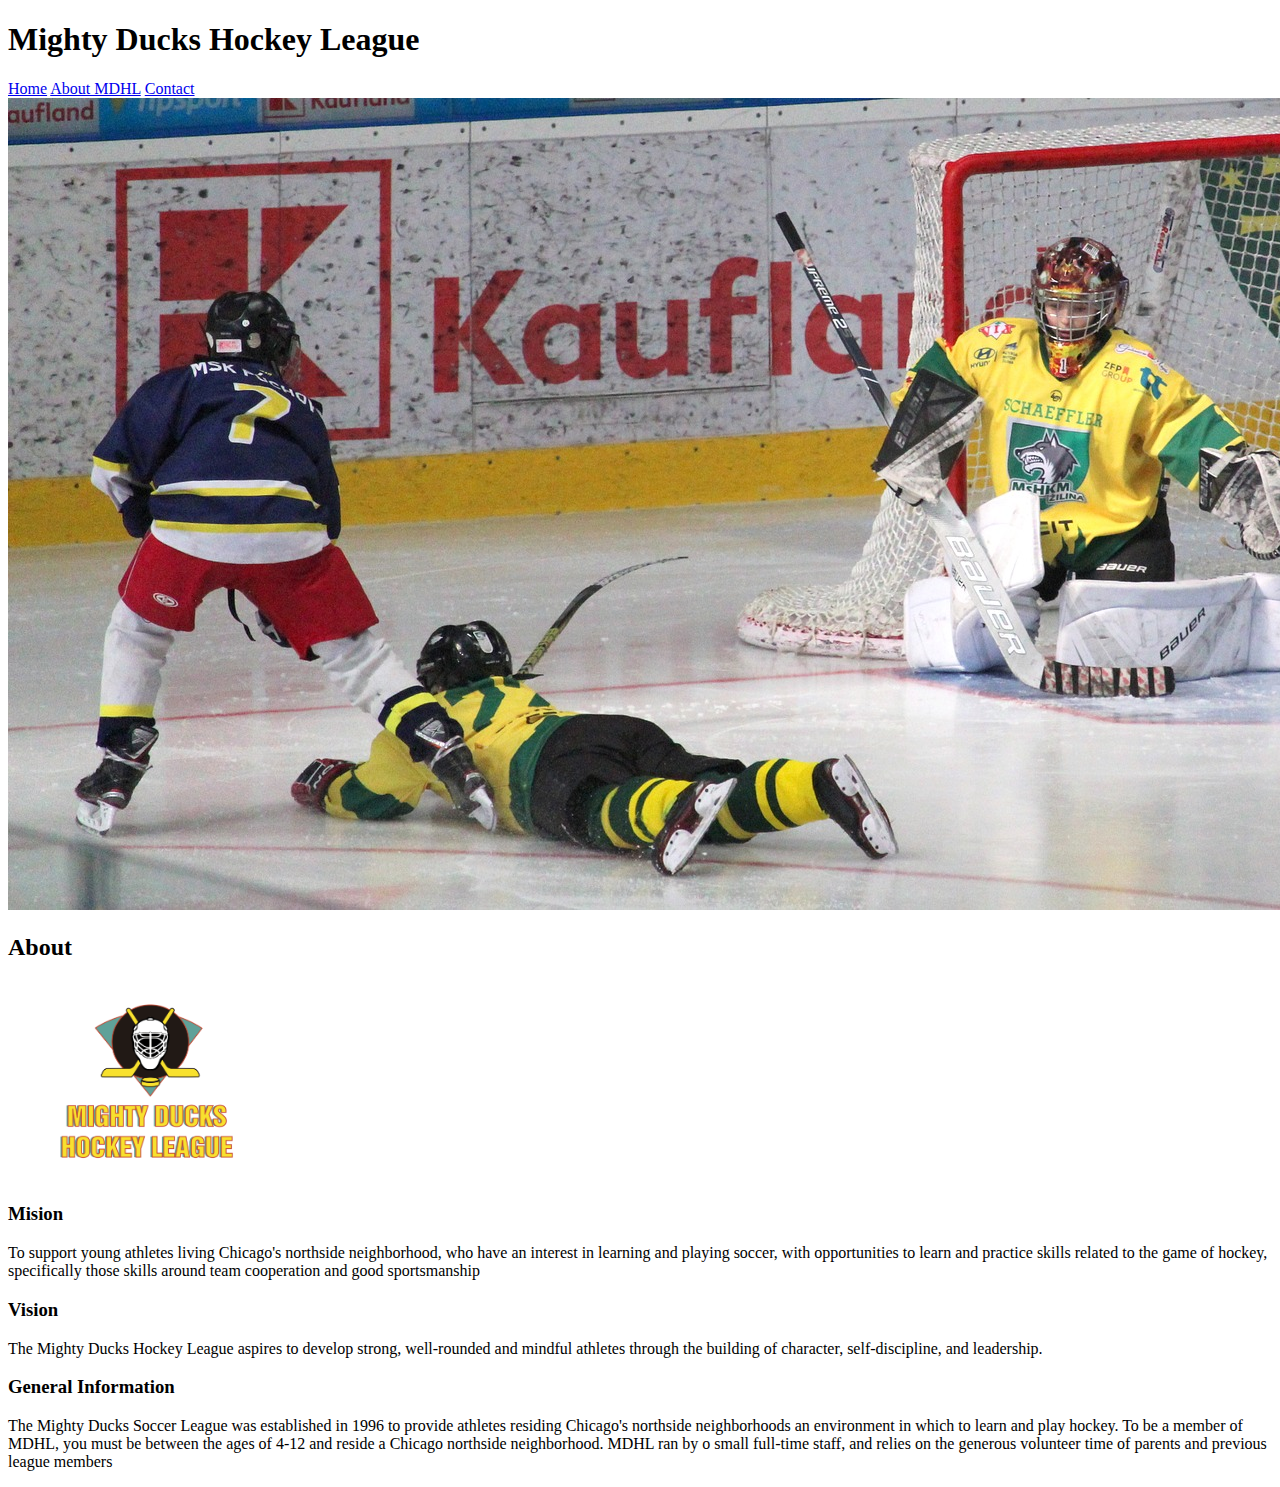
==== about.html @ d0a36964 "Actualización de html" ====
<!doctype html>
<html lang="en">
  <head>
    <meta charset="utf-8">
    <meta name="viewport" content="width=device-width, initial-scale=1">
    <link rel="stylesheet" href="./styles/style.css">
    <title>About MDHL</title>
  </head>
  <body>
    <header>
        <h1>Mighty Ducks Hockey League</h1>
        <nav>
          <a href="./index.html" title="home">Home</a>
          <a href="./about.html" title="about" class="active"> About MDHL</a> 
          <a href="./contact.html" title="contact">Contact</a>
      </nav>
      <img src="./images/design1_image2.jpg" alt="banner MDHL" class="banner">
    </header>
   
    <main>
      <h2>About</h2>
      <figure>
        <img src="./images/logoMightyDucks.png" alt="Logo MDHL" width="200" height="200" class="logo">
      </figure>
     <div>
        <article>
            <h3>Mision</h3>
            <p>To support young athletes living Chicago's northside neighborhood, who have an interest in 
             learning and playing soccer, with opportunities to learn and practice skills related to the game of 
             hockey, specifically those skills around team cooperation and good sportsmanship</p>
        </article>
        <article>
            <h3>Vision</h3>
            <p>The Mighty Ducks Hockey League aspires to develop strong, well-rounded and mindful athletes 
             through the building of character, self-discipline, and leadership.</p>
        </article>
        <article>
            <h3>General Information</h3>
            <p>The Mighty Ducks Soccer League was established in 1996 to provide athletes residing 
             Chicago's northside neighborhoods an environment in which to learn and play hockey. To be a 
             member of MDHL, you must be between the ages of 4-12 and reside a Chicago northside 
             neighborhood. MDHL ran by o small full-time staff, and relies on the generous volunteer time of 
             parents and previous league members</p> 
        </article>
      
      
      
     </div>
    </main>
    
  
  </body>
</html>
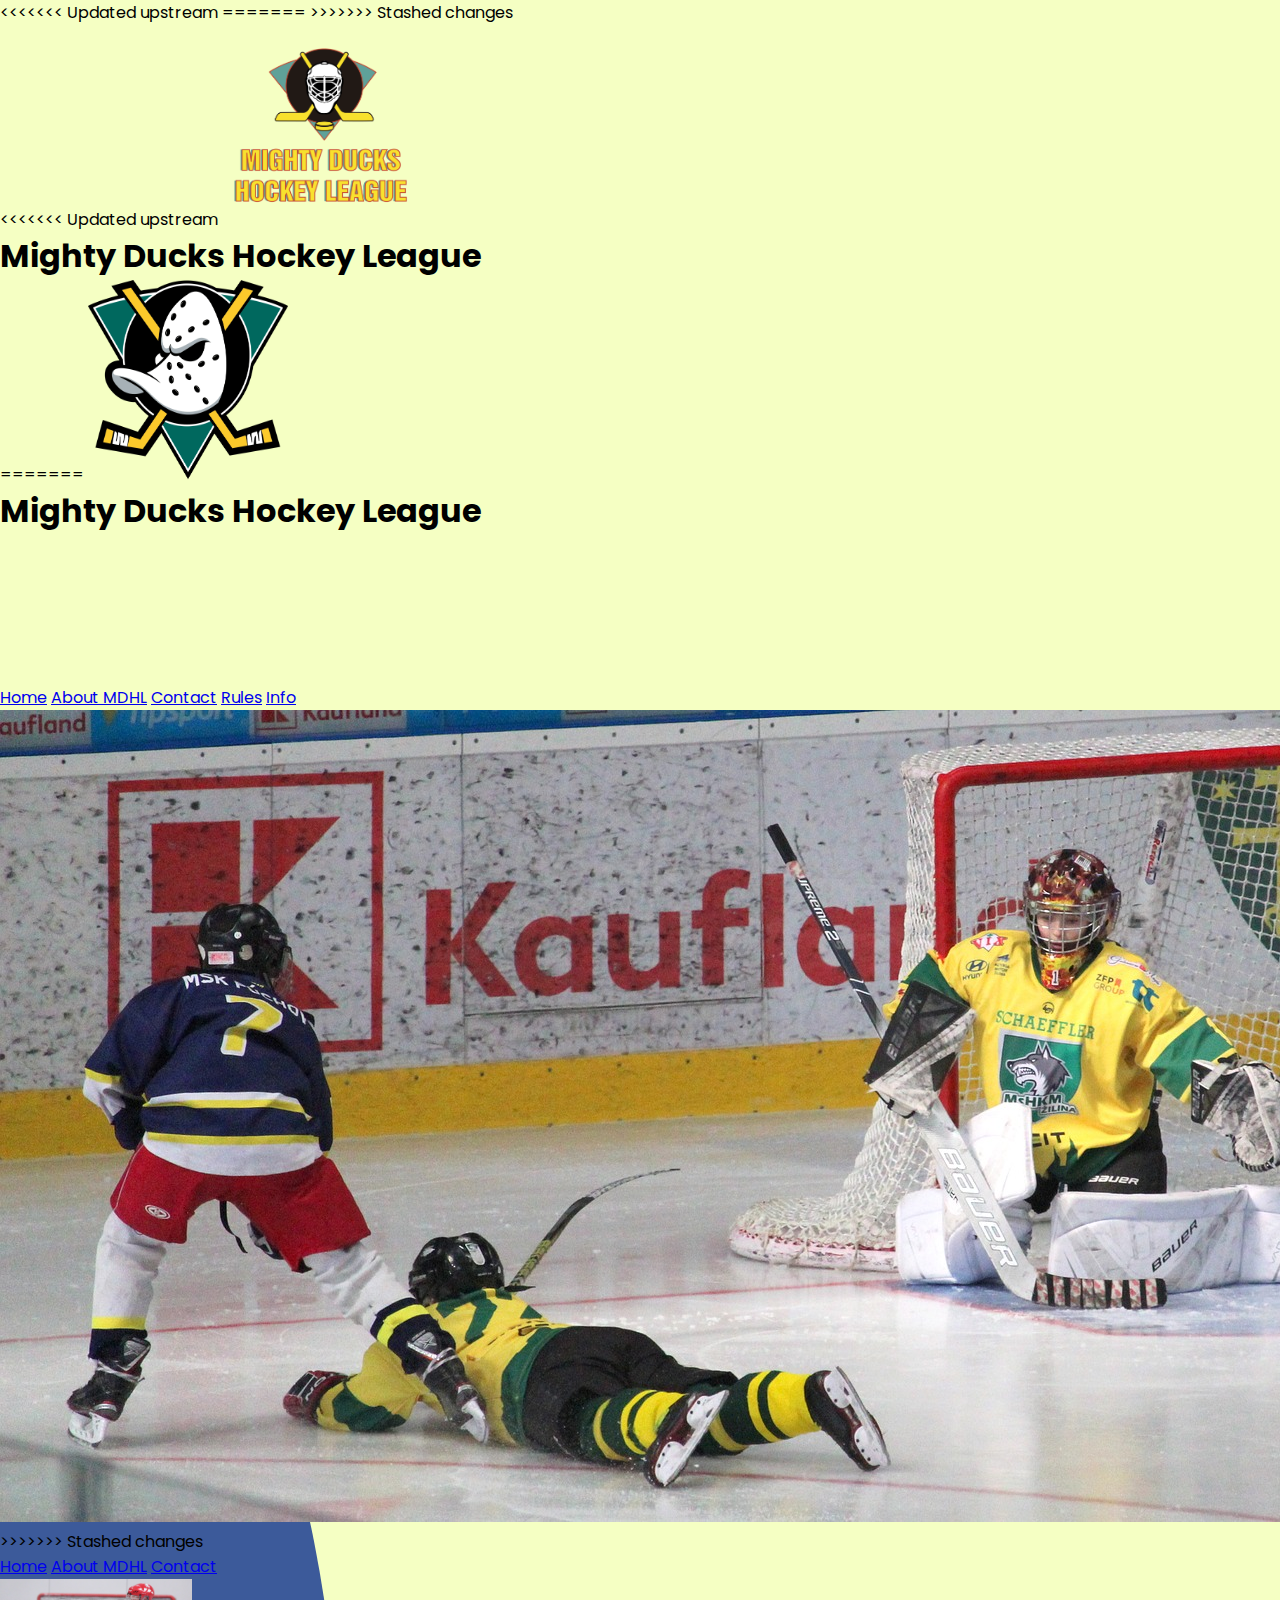
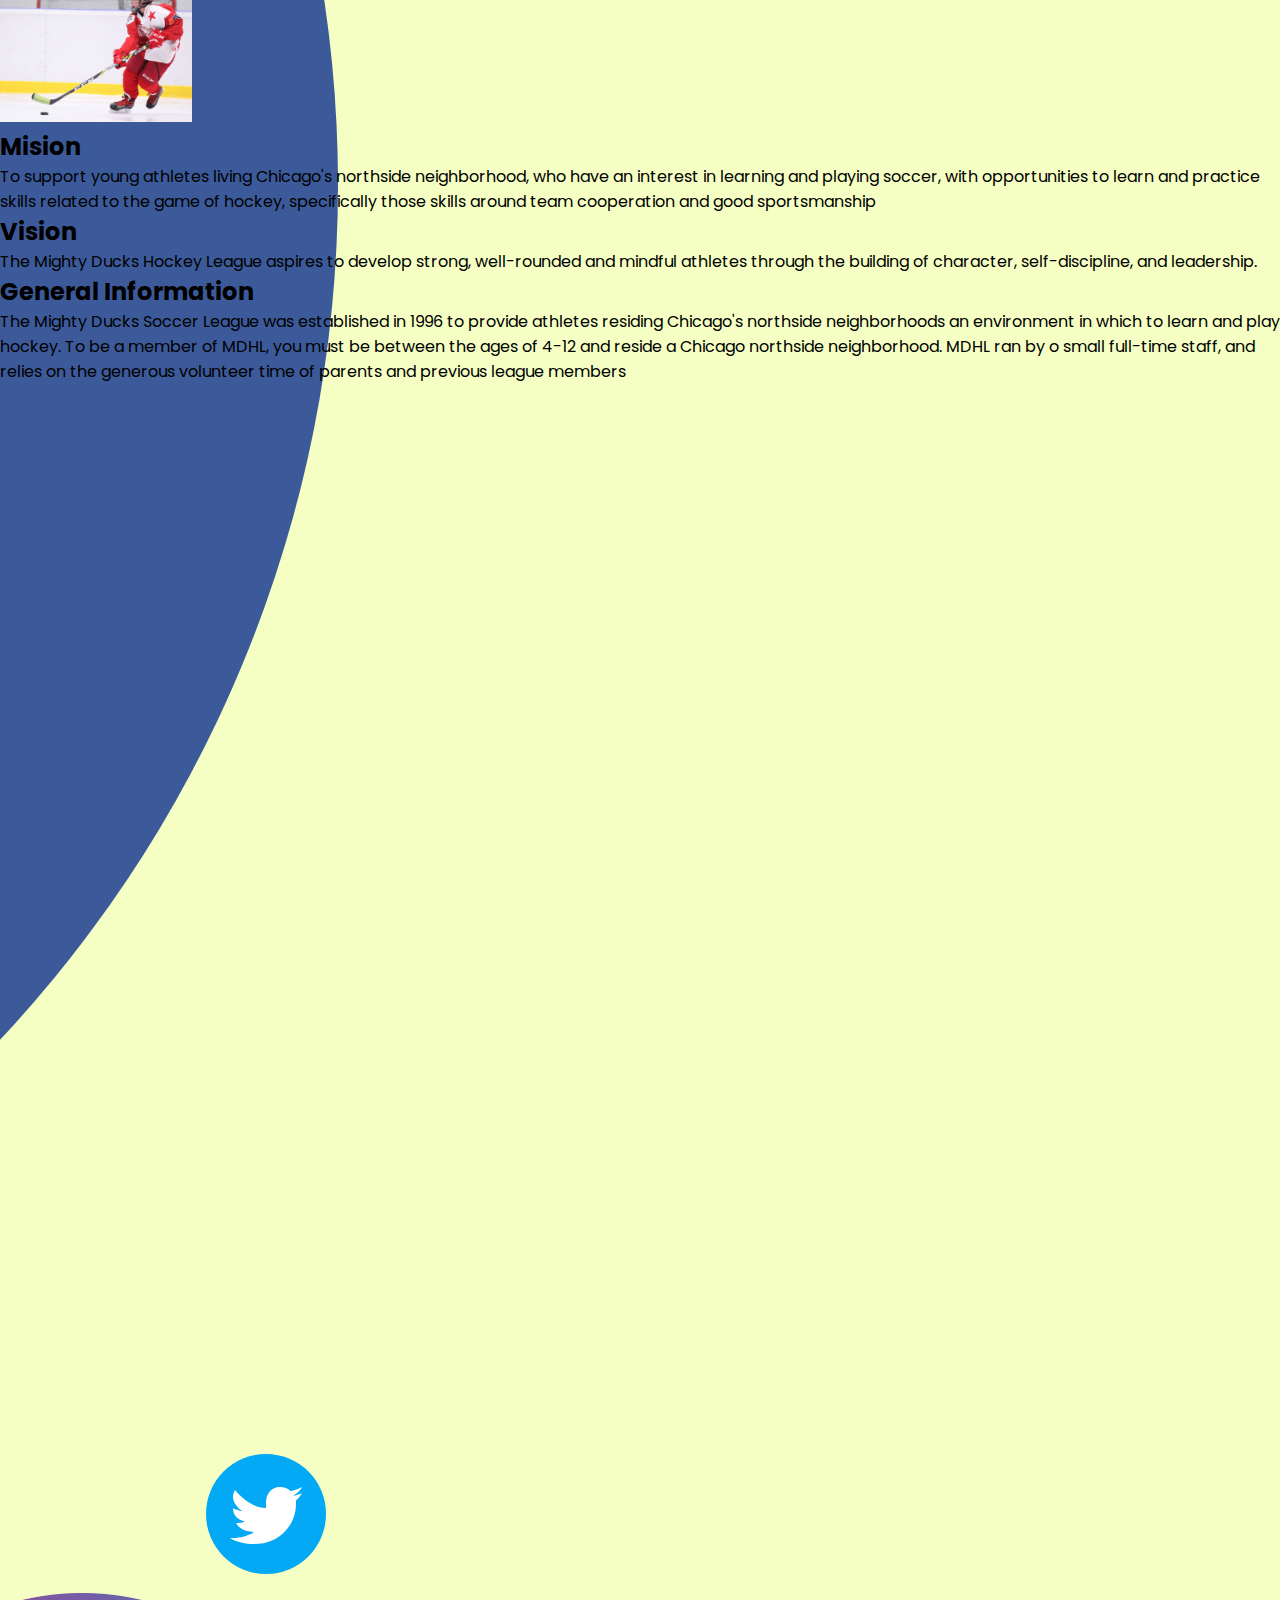
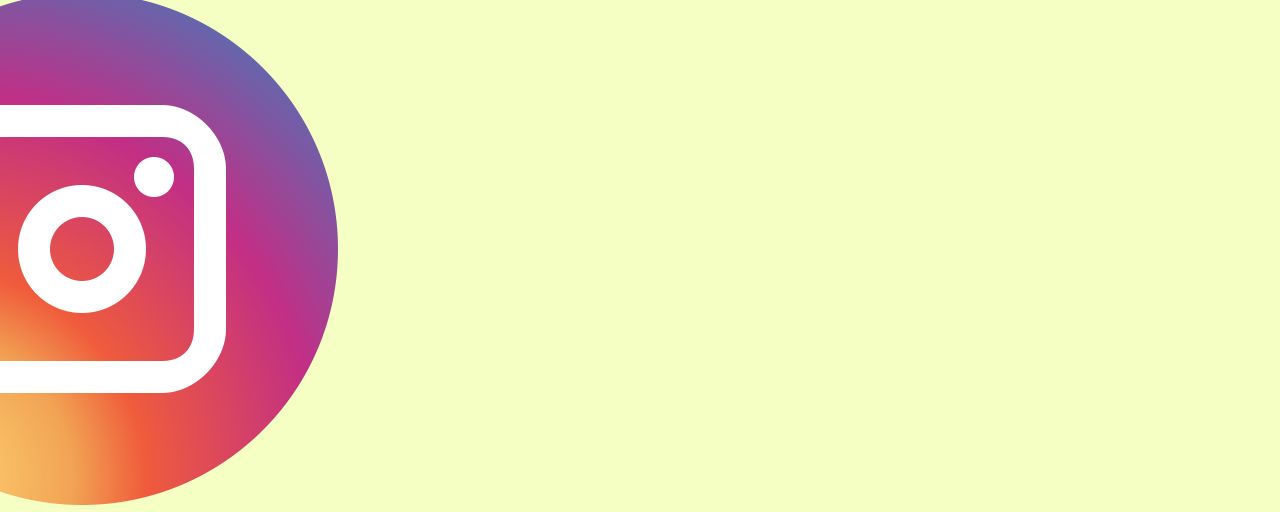
==== commit 93d8484e: "Task 3" ====
--- a/about.html
+++ b/about.html
@@ -3,39 +3,60 @@
   <head>
     <meta charset="utf-8">
     <meta name="viewport" content="width=device-width, initial-scale=1">
+<<<<<<< Updated upstream
+=======
     <link rel="stylesheet" href="./styles/style.css">
+    <link href="https://fonts.googleapis.com/css2?family=Poppins&display=swap" rel="stylesheet">
+    <link rel="icon" href="./images/favicon.png" type="icon">
+>>>>>>> Stashed changes
     <title>About MDHL</title>
   </head>
   <body>
     <header>
+<<<<<<< Updated upstream
+        <img src="./images/logoMightyDucks.png" alt="Logo MDHL" width="200" height="200">
         <h1>Mighty Ducks Hockey League</h1>
+=======
+      <img src="./images/logoMightyDucks2.webp" alt="Logo MDHL" width="200" height="200" class="logo">
+        <h1>Mighty Ducks Hockey League</h1>
+        <div id="social-media">
+          <a href="https://www.facebook.com/MightyDucksOfAnaheimTheHockeyChronicle" target="_blank" rel="noopener"><img src="./images/facebook.svg" alt="logo Facebook" /></a>
+          <a href="https://twitter.com/AnaheimDucks" target="_blank" rel="noopener"><img src="./images/twitter.svg" alt="logo Twitter"></a>
+          <a href="https://www.instagram.com/themightyducks_officialfanpage/?hl=es-la" target="_blank" rel="noopener"><img src="./images/insta.png" alt="logo Instagram"></a>
+        </div>
         <nav>
-          <a href="./index.html" title="home">Home</a>
+          <a href="./index.html" title="home" >Home</a>
           <a href="./about.html" title="about" class="active"> About MDHL</a> 
           <a href="./contact.html" title="contact">Contact</a>
-      </nav>
+          <a href="./rules.html" title="about"> Rules</a> 
+          <a href="./game_info.html" title="contact">Info</a>
+        </nav>
       <img src="./images/design1_image2.jpg" alt="banner MDHL" class="banner">
+>>>>>>> Stashed changes
     </header>
-   
+    <nav>
+        <a href="./index.html" title="home">Home</a>
+        <a href="./about.html" title="about"> About MDHL</a> 
+        <a href="./contact.html" title="contact">Contact</a>
+    </nav>
     <main>
-      <h2>About</h2>
-      <figure>
-        <img src="./images/logoMightyDucks.png" alt="Logo MDHL" width="200" height="200" class="logo">
-      </figure>
-     <div>
+        <figure>
+            <img src="./images/hockey_2.jpg" alt="MDHL hockey player" width="15%" height="15%">
+           </figure>
+     <section>
         <article>
-            <h3>Mision</h3>
+            <h2>Mision</h2>
             <p>To support young athletes living Chicago's northside neighborhood, who have an interest in 
              learning and playing soccer, with opportunities to learn and practice skills related to the game of 
              hockey, specifically those skills around team cooperation and good sportsmanship</p>
         </article>
         <article>
-            <h3>Vision</h3>
+            <h2>Vision</h2>
             <p>The Mighty Ducks Hockey League aspires to develop strong, well-rounded and mindful athletes 
              through the building of character, self-discipline, and leadership.</p>
         </article>
         <article>
-            <h3>General Information</h3>
+            <h2>General Information</h2>
             <p>The Mighty Ducks Soccer League was established in 1996 to provide athletes residing 
              Chicago's northside neighborhoods an environment in which to learn and play hockey. To be a 
              member of MDHL, you must be between the ages of 4-12 and reside a Chicago northside 
@@ -45,7 +66,7 @@
       
       
       
-     </div>
+    </section>
     </main>
     
   
--- a/styles/style.css
+++ b/styles/style.css
@@ -0,0 +1,25 @@
+*{
+    margin: 0;
+    padding: 0;
+    box-sizing: border-box;
+    font-family: 'Poppins', sans-serif;
+}
+body{
+    background-color: #F5FFC3;
+}
+
+#social-media{
+    width: 338px;
+    height: 150px;
+    display: flex;
+    flex-direction: row;
+    justify-content: flex-end;
+    align-items: flex-start;
+    flex-wrap: wrap;
+   
+}
+#social-logo{
+    height: 100px;
+    width: 100px;
+    
+}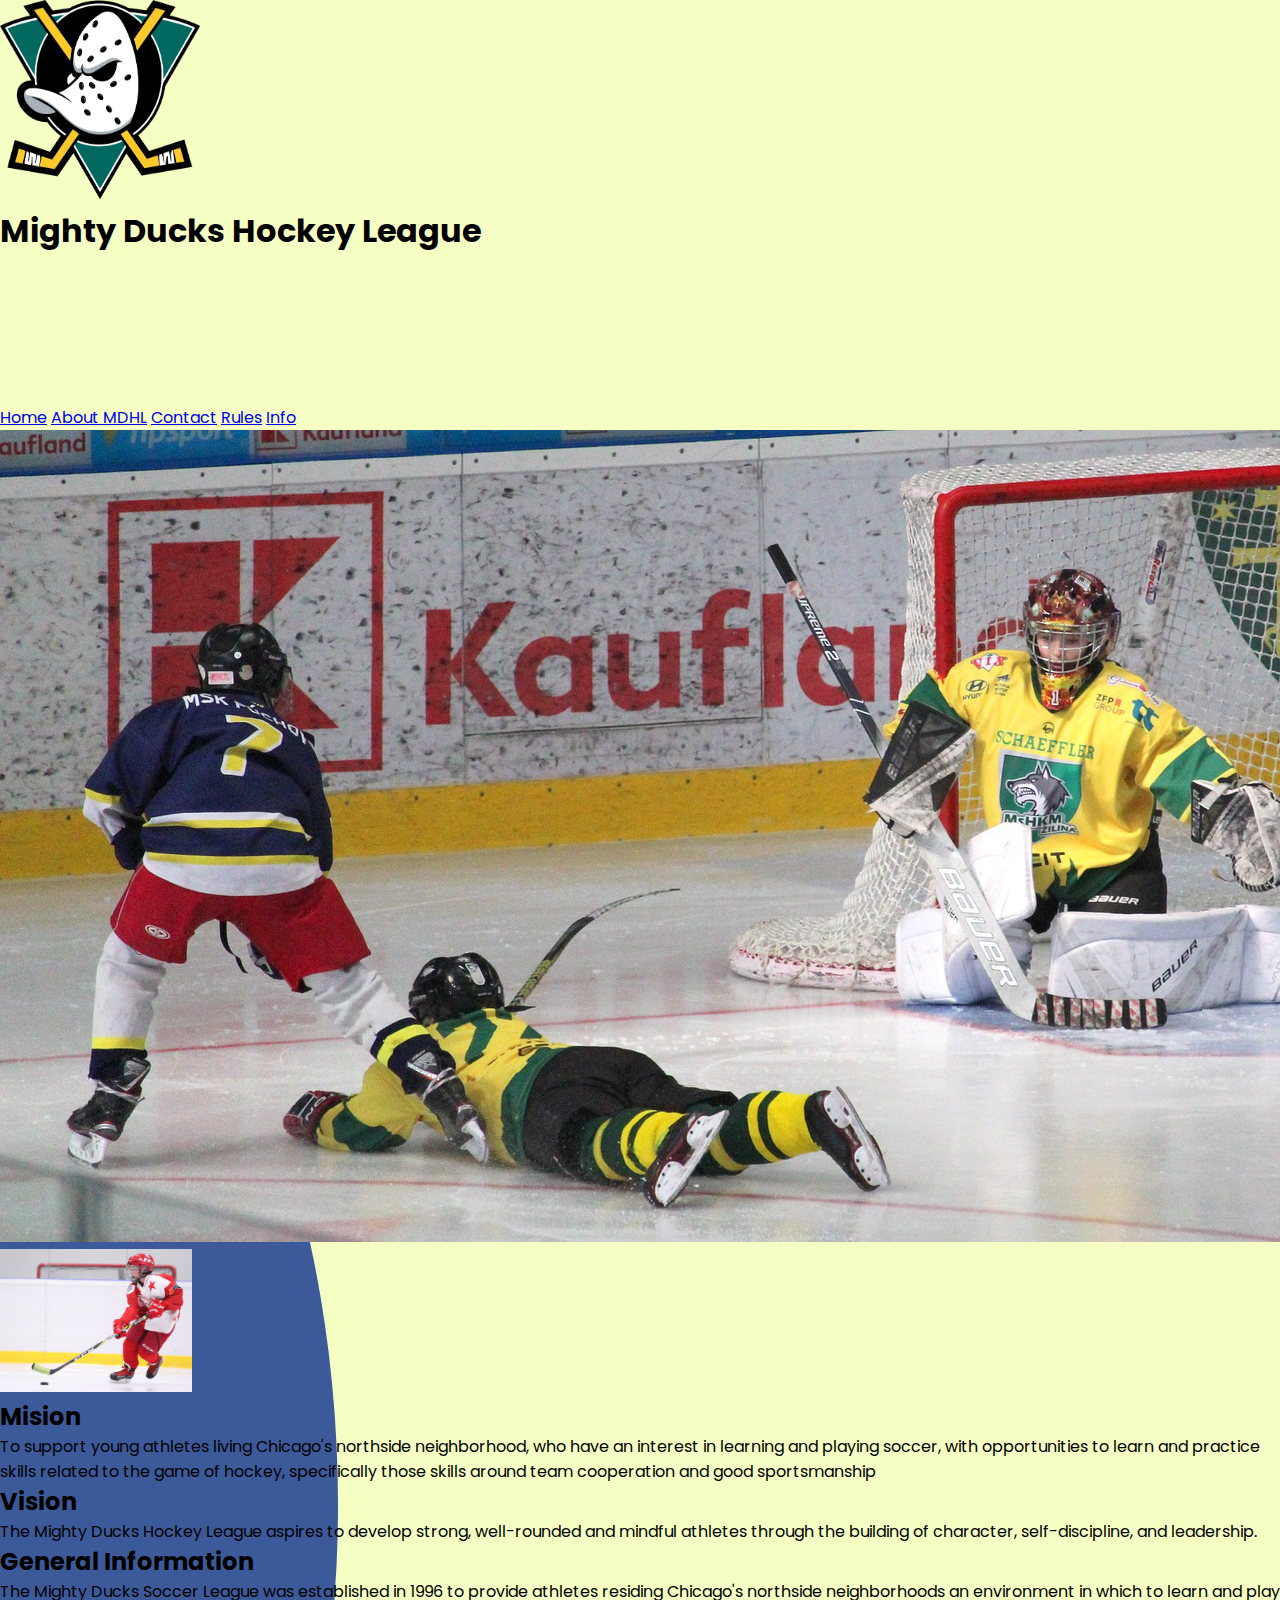
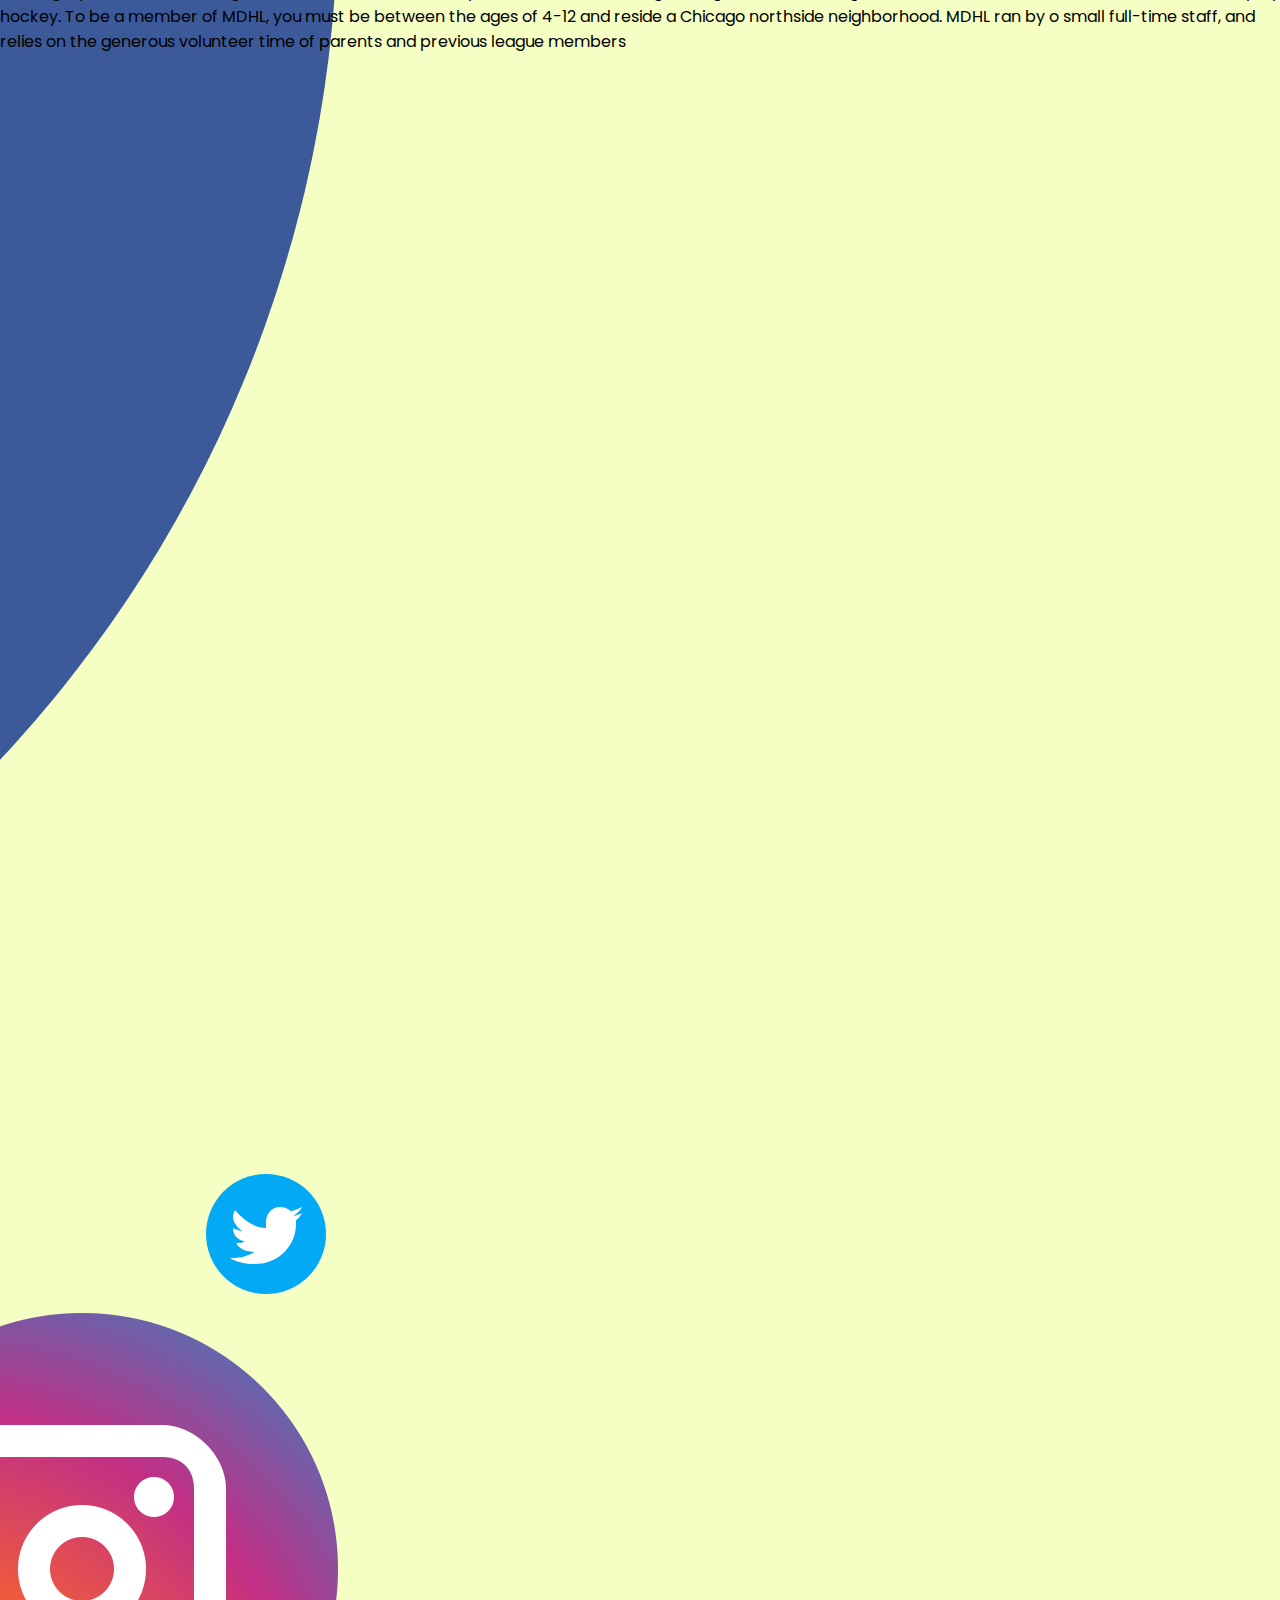
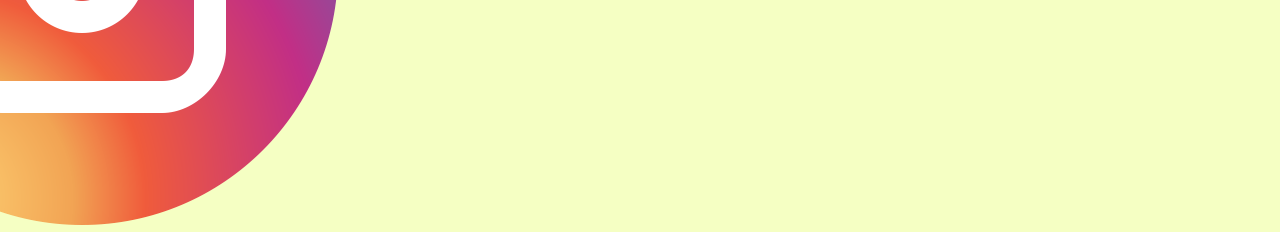
==== commit dad74326: "Task 3" ====
--- a/about.html
+++ b/about.html
@@ -3,20 +3,13 @@
   <head>
     <meta charset="utf-8">
     <meta name="viewport" content="width=device-width, initial-scale=1">
-<<<<<<< Updated upstream
-=======
     <link rel="stylesheet" href="./styles/style.css">
     <link href="https://fonts.googleapis.com/css2?family=Poppins&display=swap" rel="stylesheet">
     <link rel="icon" href="./images/favicon.png" type="icon">
->>>>>>> Stashed changes
     <title>About MDHL</title>
   </head>
   <body>
     <header>
-<<<<<<< Updated upstream
-        <img src="./images/logoMightyDucks.png" alt="Logo MDHL" width="200" height="200">
-        <h1>Mighty Ducks Hockey League</h1>
-=======
       <img src="./images/logoMightyDucks2.webp" alt="Logo MDHL" width="200" height="200" class="logo">
         <h1>Mighty Ducks Hockey League</h1>
         <div id="social-media">
@@ -32,13 +25,7 @@
           <a href="./game_info.html" title="contact">Info</a>
         </nav>
       <img src="./images/design1_image2.jpg" alt="banner MDHL" class="banner">
->>>>>>> Stashed changes
     </header>
-    <nav>
-        <a href="./index.html" title="home">Home</a>
-        <a href="./about.html" title="about"> About MDHL</a> 
-        <a href="./contact.html" title="contact">Contact</a>
-    </nav>
     <main>
         <figure>
             <img src="./images/hockey_2.jpg" alt="MDHL hockey player" width="15%" height="15%">
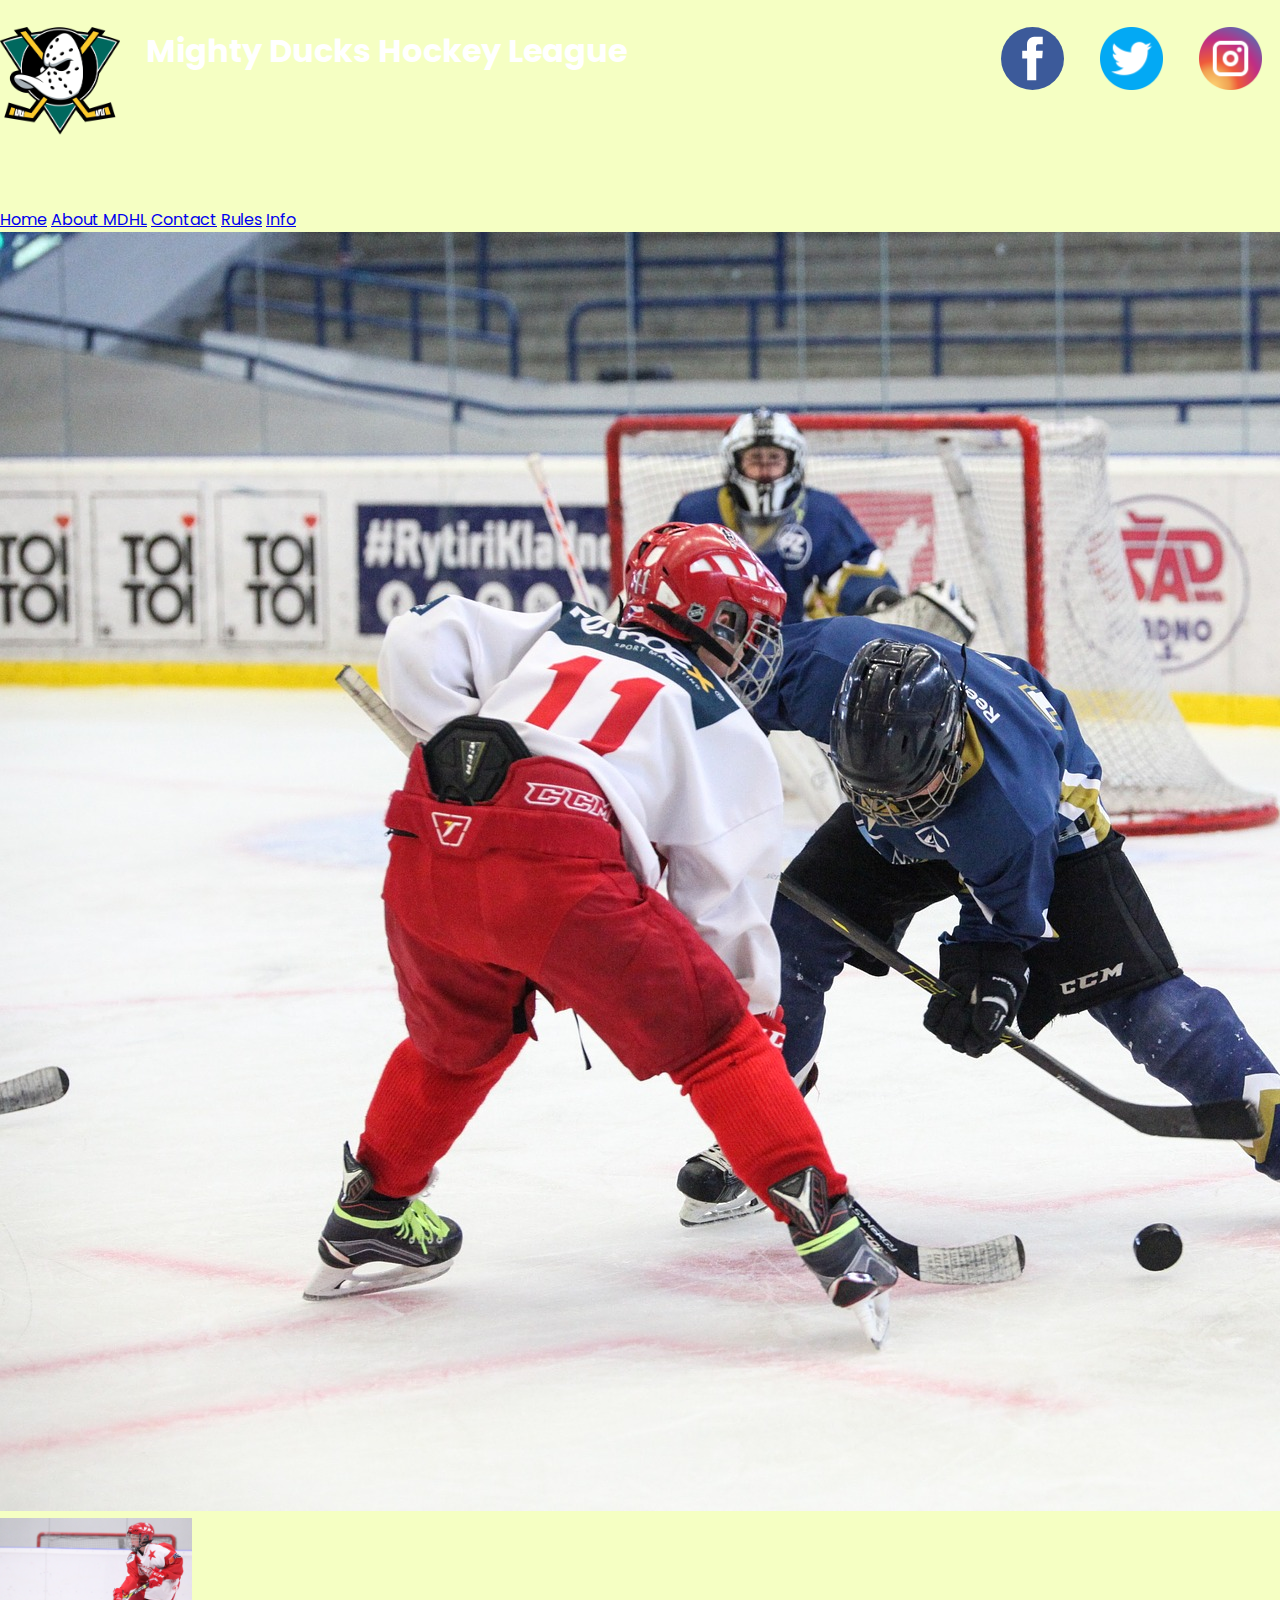
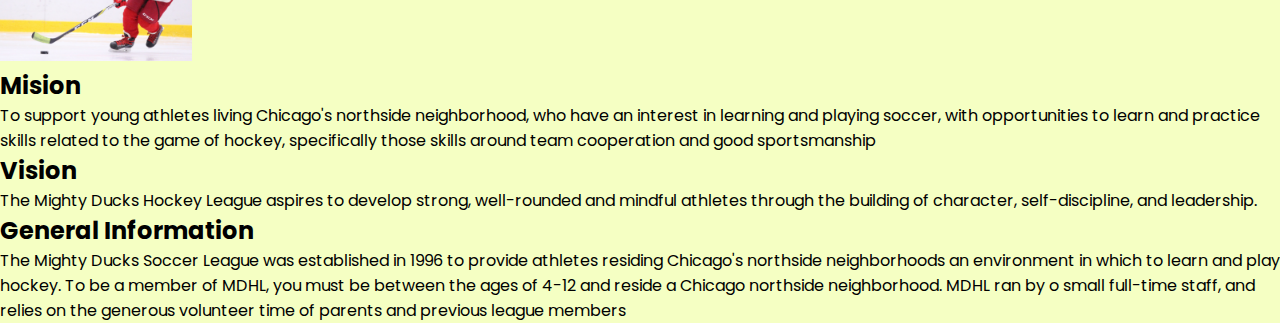
==== commit 51db20d5: "task 3 updates" ====
--- a/about.html
+++ b/about.html
@@ -10,21 +10,27 @@
   </head>
   <body>
     <header>
-      <img src="./images/logoMightyDucks2.webp" alt="Logo MDHL" width="200" height="200" class="logo">
-        <h1>Mighty Ducks Hockey League</h1>
+      <div id="header-container">
+        <div id="MDHL">
+          <img src="./images/logoMightyDucks2.webp" alt="Logo MDHL" class="logo">
+          <h1>Mighty Ducks Hockey League</h1>
+       </div>
+      
         <div id="social-media">
-          <a href="https://www.facebook.com/MightyDucksOfAnaheimTheHockeyChronicle" target="_blank" rel="noopener"><img src="./images/facebook.svg" alt="logo Facebook" /></a>
-          <a href="https://twitter.com/AnaheimDucks" target="_blank" rel="noopener"><img src="./images/twitter.svg" alt="logo Twitter"></a>
-          <a href="https://www.instagram.com/themightyducks_officialfanpage/?hl=es-la" target="_blank" rel="noopener"><img src="./images/insta.png" alt="logo Instagram"></a>
+          <a href="https://www.facebook.com/MightyDucksOfAnaheimTheHockeyChronicle" target="_blank" rel="noopener"><img src="./images/facebook.svg" alt="logo Facebook" class="social-logo"></a>
+          <a href="https://twitter.com/AnaheimDucks" target="_blank" rel="noopener"><img src="./images/twitter.png" alt="logo Twitter" class="social-logo"></a>
+          <a href="https://www.instagram.com/themightyducks_officialfanpage/?hl=es-la" target="_blank" rel="noopener"><img src="./images/insta.png" alt="logo Instagram" class="social-logo"></a>
         </div>
+      </div>
+      
         <nav>
           <a href="./index.html" title="home" >Home</a>
-          <a href="./about.html" title="about" class="active"> About MDHL</a> 
+          <a href="#" title="about" class="active"> About MDHL</a> 
           <a href="./contact.html" title="contact">Contact</a>
           <a href="./rules.html" title="about"> Rules</a> 
           <a href="./game_info.html" title="contact">Info</a>
         </nav>
-      <img src="./images/design1_image2.jpg" alt="banner MDHL" class="banner">
+      <img src="./images/design1_image1.jpg" alt="banner MDHL" class="banner">
     </header>
     <main>
         <figure>
--- a/styles/style.css
+++ b/styles/style.css
@@ -8,18 +8,47 @@
     background-color: #F5FFC3;
 }
 
+#header-container{
+    display: flex;
+    align-items: flex-start;
+    justify-content: space-between;
+} 
+#MDHL{
+    margin: 0;
+
+    width: 60vw;
+    display: flex;
+    justify-content: flex-start;
+    flex-wrap: wrap;
+    align-items: flex-start;
+}
+
+.logo{ 
+    width: 10;
+    height: 12vh;
+    margin-top: 3vh;
+    margin-right: 2vw;
+}
+
+h1{
+    width: 40;
+    height: 20vh;
+    color: #fff;
+    margin-top: 3vh;
+}
+
 #social-media{
-    width: 338px;
-    height: 150px;
+    padding: 0;
+    width: 15vw;
+    height: 10vh;
     display: flex;
     flex-direction: row;
     justify-content: flex-end;
-    align-items: flex-start;
-    flex-wrap: wrap;
    
 }
-#social-logo{
-    height: 100px;
-    width: 100px;
+.social-logo{
+    height: 7vh;
+    width: 7vh;
+    margin: 3vh 2vh 1vh 2vh;
     
 }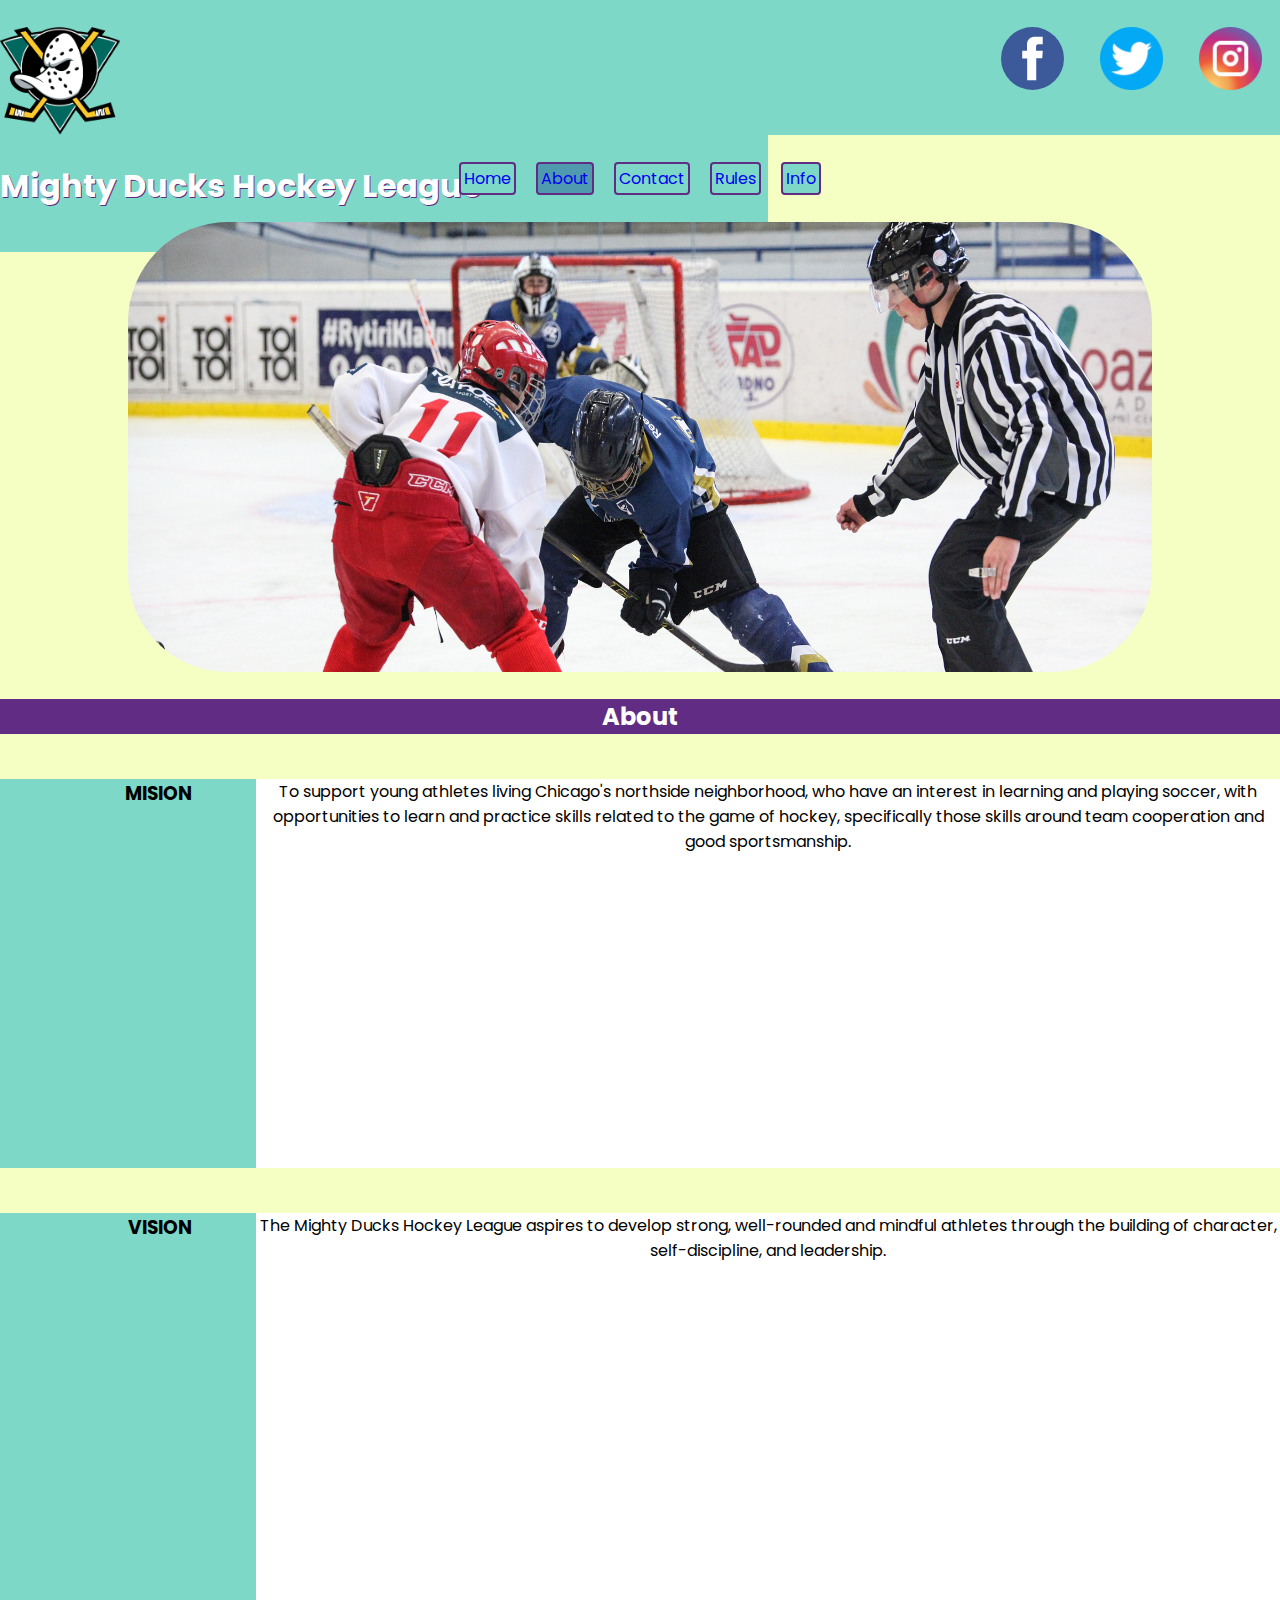
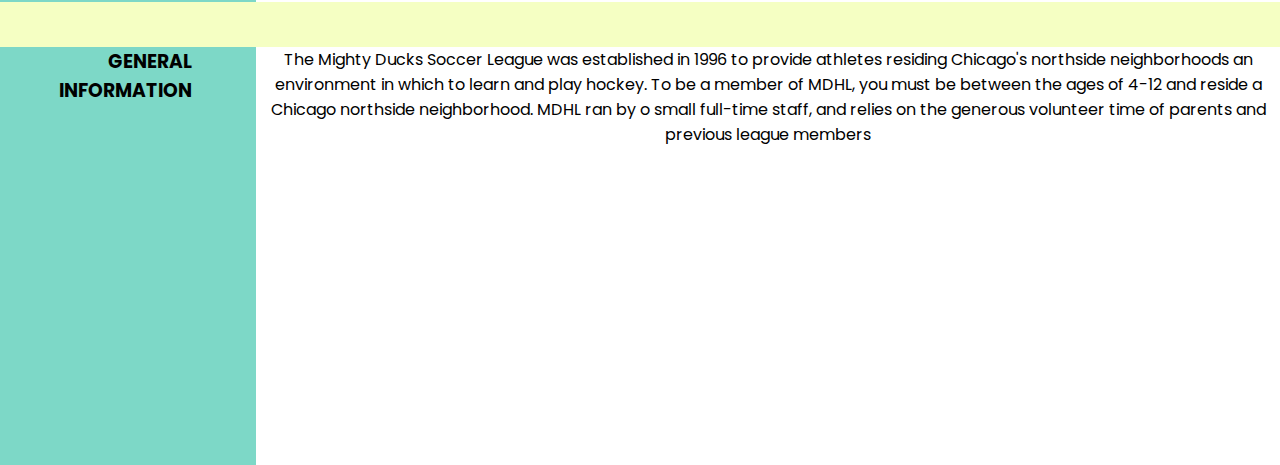
==== commit b72f050b: "task 3 update" ====
--- a/about.html
+++ b/about.html
@@ -5,7 +5,7 @@
     <meta name="viewport" content="width=device-width, initial-scale=1">
     <link rel="stylesheet" href="./styles/style.css">
     <link href="https://fonts.googleapis.com/css2?family=Poppins&display=swap" rel="stylesheet">
-    <link rel="icon" href="./images/favicon.png" type="icon">
+    <link rel="icon" href="./images/favicon.png" type="image/x-icon">
     <title>About MDHL</title>
   </head>
   <body>
@@ -23,43 +23,44 @@
         </div>
       </div>
       
-        <nav>
-          <a href="./index.html" title="home" >Home</a>
-          <a href="#" title="about" class="active"> About MDHL</a> 
-          <a href="./contact.html" title="contact">Contact</a>
-          <a href="./rules.html" title="about"> Rules</a> 
-          <a href="./game_info.html" title="contact">Info</a>
-        </nav>
+      <nav id="navbar">
+          <a href="./index.html" title="home" id="nav-item" >Home</a>
+          <a href="#" title="about" class="active"> About</a> 
+          <a href="./contact.html" title="contact" id="nav-item">Contact</a>
+          <a href="./rules.html" title="about" id="nav-item"> Rules</a> 
+          <a href="./game_info.html" title="contact" id="nav-item">Info</a>
+      </nav>
       <img src="./images/design1_image1.jpg" alt="banner MDHL" class="banner">
     </header>
     <main>
-        <figure>
-            <img src="./images/hockey_2.jpg" alt="MDHL hockey player" width="15%" height="15%">
-           </figure>
      <section>
+      <h2>About</h2>
         <article>
-            <h2>Mision</h2>
-            <p>To support young athletes living Chicago's northside neighborhood, who have an interest in 
+            <h3>Mision</h3>
+            <p class="description">To support young athletes living Chicago's northside neighborhood, who have an interest in 
              learning and playing soccer, with opportunities to learn and practice skills related to the game of 
-             hockey, specifically those skills around team cooperation and good sportsmanship</p>
+             hockey, specifically those skills around team cooperation and good sportsmanship.
+            </p>
         </article>
         <article>
-            <h2>Vision</h2>
-            <p>The Mighty Ducks Hockey League aspires to develop strong, well-rounded and mindful athletes 
-             through the building of character, self-discipline, and leadership.</p>
+            <h3>Vision</h3>
+            <p class="description">The Mighty Ducks Hockey League aspires to develop strong, well-rounded and mindful athletes 
+             through the building of character, self-discipline, and leadership.
+            </p>
         </article>
         <article>
-            <h2>General Information</h2>
-            <p>The Mighty Ducks Soccer League was established in 1996 to provide athletes residing 
+            <h3>General Information</h3>
+            <p class="description">The Mighty Ducks Soccer League was established in 1996 to provide athletes residing 
              Chicago's northside neighborhoods an environment in which to learn and play hockey. To be a 
              member of MDHL, you must be between the ages of 4-12 and reside a Chicago northside 
              neighborhood. MDHL ran by o small full-time staff, and relies on the generous volunteer time of 
-             parents and previous league members</p> 
+             parents and previous league members
+            </p> 
         </article>
       
       
       
-    </section>
+      </section>
     </main>
     
   
--- a/styles/style.css
+++ b/styles/style.css
@@ -8,33 +8,39 @@
     background-color: #F5FFC3;
 }
 
+
 #header-container{
+    width: 100%;
+    height: 15vh;
     display: flex;
     align-items: flex-start;
     justify-content: space-between;
+    background-color: #7DD8C7;
+
 } 
+
 #MDHL{
     margin: 0;
-
     width: 60vw;
     display: flex;
     justify-content: flex-start;
     flex-wrap: wrap;
     align-items: flex-start;
+    background-color: #7DD8C7;
 }
 
 .logo{ 
-    width: 10;
     height: 12vh;
     margin-top: 3vh;
     margin-right: 2vw;
 }
 
 h1{
-    width: 40;
-    height: 20vh;
+    width: 50vw;
+    height: 10vh;
     color: #fff;
     margin-top: 3vh;
+    text-shadow: #612C83 1px 1px;
 }
 
 #social-media{
@@ -51,4 +57,120 @@
     width: 7vh;
     margin: 3vh 2vh 1vh 2vh;
     
-}+}
+
+#navbar{
+    margin-top: 3vh;
+    display: flex;
+    justify-content: center;
+    align-items: flex-end;
+    z-index: 100;
+    
+   
+}
+
+#nav-item{
+    text-decoration: none;
+    background-color: #7DD8C7;
+    border: 2px solid #612C83;
+    padding: 2px 3px 2px 3px ;
+    margin: 0 10px 0 10px;
+    border-radius: 4px;
+}
+
+.active{
+    text-decoration: none;
+    background-color: #509AAF;
+    border: 2px solid #612C83;
+    padding: 2px 3px 2px 3px ;
+    margin: 0 10px 0 10px;
+    border-radius: 4px;
+}
+.banner{
+    display: block;
+    
+    width: 80%;
+    height: 50vh;
+    margin: 3vh auto 3vh auto;
+    border-radius: 100px;
+}
+
+h2{
+    
+    display: block;
+    color: #fff;
+    background-color: #612C83;
+    text-align: center;
+}
+
+article{
+    display: flex;
+    flex-direction: row;
+    justify-content: space-between;
+    margin-top: 5vh;
+    background-color: #fff;
+}
+
+h3{
+    width: 20vw;
+    background-color: #7DD8C7;
+    padding-bottom:  40vh ; 
+    padding-right: 5vw;
+    text-align: right;
+    text-transform: uppercase;
+    
+}
+
+.p-index{
+    width: 50vw;
+    text-align: center;
+}
+.description{
+    width: 80vw;
+    text-align: center;
+}
+
+img{
+    height: 50vh;
+}
+.p-contact{
+    width: 25vw;
+    align-self: center;   
+}
+.description-rules{
+    margin: 5vh 5vw;
+    width: 70vw;
+    text-align: center;
+}
+
+.rules-dt{
+    font-weight: bolder;
+    font-size: 1em;
+}
+
+li{
+    text-align: left;
+}
+
+.p-info{
+    text-align: left;
+    font-weight: bold;
+}
+
+table{
+    width: 100%;
+    border: 1px solid black;
+    border-collapse: collapse; 
+    background-color: white;
+}
+caption{
+    text-align: center;
+    font-size: 1.5em;
+    font-weight: bold;
+}
+
+td {
+    border: 1px solid black;
+    text-align: center;
+
+}
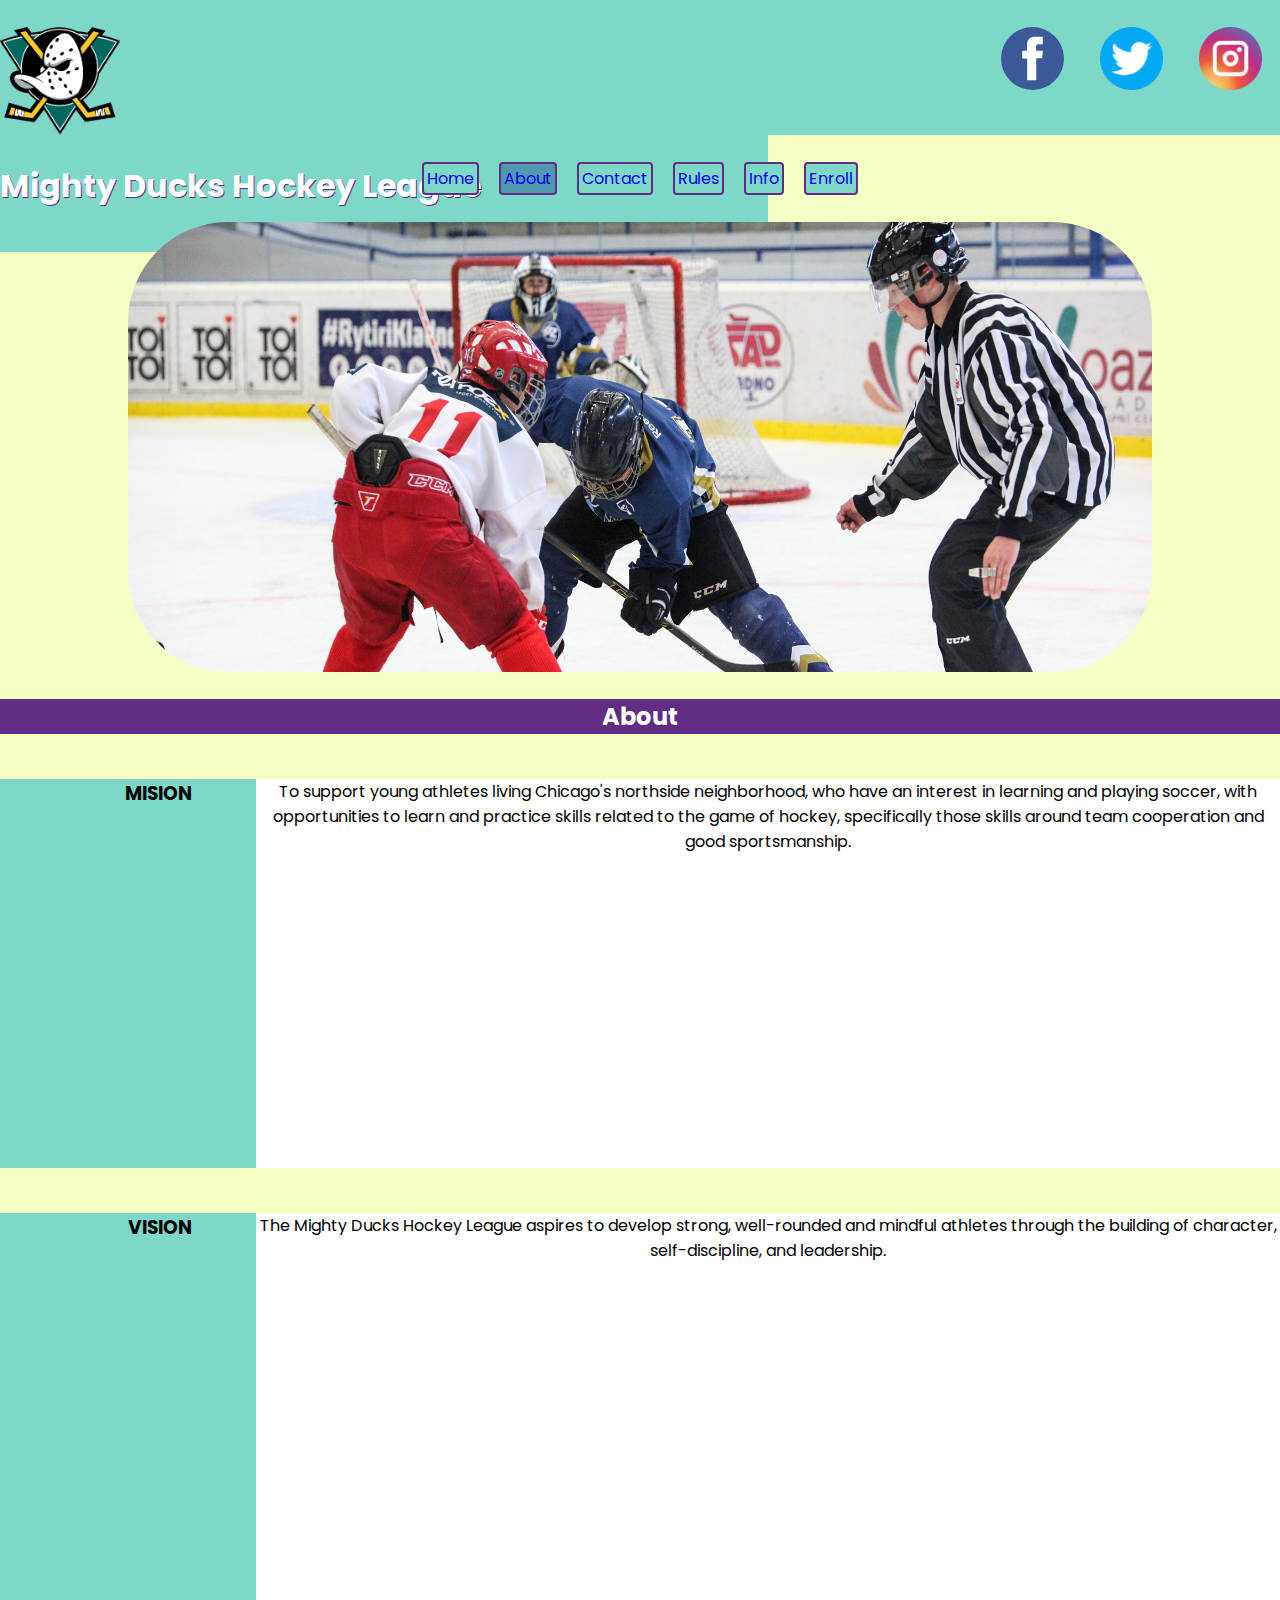
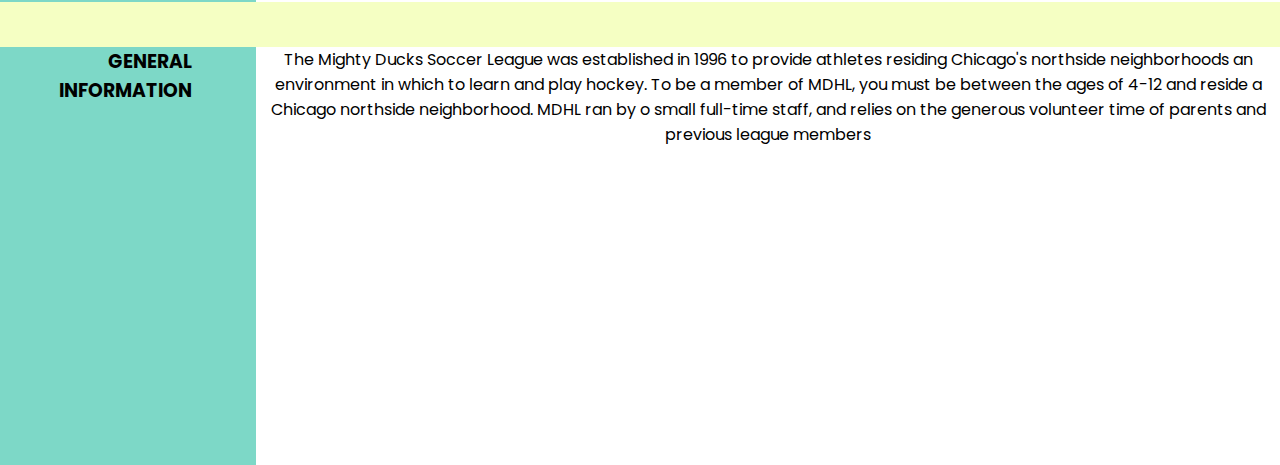
==== commit bf0ab5fd: "TASK 4 COMPLETED" ====
--- a/about.html
+++ b/about.html
@@ -6,7 +6,7 @@
     <link rel="stylesheet" href="./styles/style.css">
     <link href="https://fonts.googleapis.com/css2?family=Poppins&display=swap" rel="stylesheet">
     <link rel="icon" href="./images/favicon.png" type="image/x-icon">
-    <title>About MDHL</title>
+    <title>About</title>
   </head>
   <body>
     <header>
@@ -14,7 +14,7 @@
         <div id="MDHL">
           <img src="./images/logoMightyDucks2.webp" alt="Logo MDHL" class="logo">
           <h1>Mighty Ducks Hockey League</h1>
-       </div>
+        </div>
       
         <div id="social-media">
           <a href="https://www.facebook.com/MightyDucksOfAnaheimTheHockeyChronicle" target="_blank" rel="noopener"><img src="./images/facebook.svg" alt="logo Facebook" class="social-logo"></a>
@@ -24,38 +24,39 @@
       </div>
       
       <nav id="navbar">
-          <a href="./index.html" title="home" id="nav-item" >Home</a>
+          <a href="./index.html" title="home" class="nav-item" >Home</a>
           <a href="#" title="about" class="active"> About</a> 
-          <a href="./contact.html" title="contact" id="nav-item">Contact</a>
-          <a href="./rules.html" title="about" id="nav-item"> Rules</a> 
-          <a href="./game_info.html" title="contact" id="nav-item">Info</a>
+          <a href="./contact.html" title="contact" class="nav-item">Contact</a>
+          <a href="./rules.html" title="about" class="nav-item"> Rules</a> 
+          <a href="./game_info.html" title="contact" class="nav-item">Info</a>
+          <a href="./register_form.html" title="register" class="nav-item">Enroll</a>
       </nav>
       <img src="./images/design1_image1.jpg" alt="banner MDHL" class="banner">
     </header>
     <main>
      <section>
-      <h2>About</h2>
+        <h2>About</h2>
         <article>
-            <h3>Mision</h3>
-            <p class="description">To support young athletes living Chicago's northside neighborhood, who have an interest in 
-             learning and playing soccer, with opportunities to learn and practice skills related to the game of 
-             hockey, specifically those skills around team cooperation and good sportsmanship.
-            </p>
+          <h3>Mision</h3>
+          <p class="description">To support young athletes living Chicago's northside neighborhood, who have an interest in 
+            learning and playing soccer, with opportunities to learn and practice skills related to the game of 
+            hockey, specifically those skills around team cooperation and good sportsmanship.
+          </p>
         </article>
         <article>
-            <h3>Vision</h3>
-            <p class="description">The Mighty Ducks Hockey League aspires to develop strong, well-rounded and mindful athletes 
-             through the building of character, self-discipline, and leadership.
-            </p>
+          <h3>Vision</h3>
+          <p class="description">The Mighty Ducks Hockey League aspires to develop strong, well-rounded and mindful athletes 
+              through the building of character, self-discipline, and leadership.
+          </p>
         </article>
         <article>
-            <h3>General Information</h3>
-            <p class="description">The Mighty Ducks Soccer League was established in 1996 to provide athletes residing 
-             Chicago's northside neighborhoods an environment in which to learn and play hockey. To be a 
-             member of MDHL, you must be between the ages of 4-12 and reside a Chicago northside 
-             neighborhood. MDHL ran by o small full-time staff, and relies on the generous volunteer time of 
-             parents and previous league members
-            </p> 
+          <h3>General Information</h3>
+          <p class="description">The Mighty Ducks Soccer League was established in 1996 to provide athletes residing 
+           Chicago's northside neighborhoods an environment in which to learn and play hockey. To be a 
+           member of MDHL, you must be between the ages of 4-12 and reside a Chicago northside 
+           neighborhood. MDHL ran by o small full-time staff, and relies on the generous volunteer time of 
+           parents and previous league members
+          </p> 
         </article>
       
       
--- a/styles/style.css
+++ b/styles/style.css
@@ -69,7 +69,7 @@
    
 }
 
-#nav-item{
+.nav-item{
     text-decoration: none;
     background-color: #7DD8C7;
     border: 2px solid #612C83;
@@ -79,7 +79,7 @@
 }
 
 .active{
-    text-decoration: none;
+    text-decoration: none !important;
     background-color: #509AAF;
     border: 2px solid #612C83;
     padding: 2px 3px 2px 3px ;
@@ -87,8 +87,7 @@
     border-radius: 4px;
 }
 .banner{
-    display: block;
-    
+    display: block;    
     width: 80%;
     height: 50vh;
     margin: 3vh auto 3vh auto;
@@ -106,7 +105,7 @@
 article{
     display: flex;
     flex-direction: row;
-    justify-content: space-between;
+    /* justify-content: space-between; */
     margin-top: 5vh;
     background-color: #fff;
 }
@@ -125,6 +124,7 @@
     width: 50vw;
     text-align: center;
 }
+
 .description{
     width: 80vw;
     text-align: center;
@@ -132,20 +132,46 @@
 
 img{
     height: 50vh;
+}
+
+#contact-article{
+    display: flex;
+    justify-content:space-between;
 }
 .p-contact{
     width: 25vw;
     align-self: center;   
 }
+
+dt{
+    width: 20vw;
+    background-color: #7DD8C7;
+    padding-bottom:  3vh ; 
+    padding-right: 5vw;
+    text-align: right;
+    text-transform: uppercase;
+    font-weight: bold;
+    font-size: 1.2em;
+
+}
 .description-rules{
     margin: 5vh 5vw;
     width: 70vw;
     text-align: center;
 }
 
-.rules-dt{
+.rules-li-title{
     font-weight: bolder;
     font-size: 1em;
+}
+
+.rules-li-desc{
+    list-style-type: none;
+
+}
+
+.inside-list{
+    list-style-type: lower-alpha;
 }
 
 li{
@@ -163,14 +189,86 @@
     border-collapse: collapse; 
     background-color: white;
 }
+
 caption{
     text-align: center;
     font-size: 1.5em;
     font-weight: bold;
 }
+
 
 td {
     border: 1px solid black;
     text-align: center;
 
 }
+
+tfoot{
+    background-color:#F5FFC3;
+}
+
+tfoot td{
+    border: none;
+    text-align: left;
+}
+
+tfoot th{
+    text-align: right;
+}
+
+form{
+    border: none !important;
+    margin-top: 2em;
+}
+
+
+
+.register-row {
+    border: none;
+    display: flex;
+    flex-direction:row;
+    justify-content: flex-start;
+    margin: 2rem;
+
+
+}
+.register-column{
+    border: none;
+    display: flex;
+    flex-direction:column;
+    margin-right: 10rem;
+    align-items:flex-end;
+}
+
+.register-column-start{
+    border: none;
+    display: flex;
+    flex-direction:column;
+    margin: 1rem;
+    align-items:flex-start;
+}
+
+#street{
+    border: none;
+    margin: 2rem;
+    display: block !important;
+}
+.input-text{
+    width:70%;
+}
+
+.register-item{
+    margin-right: 15vw;
+    border: none !important;
+   
+}
+
+.grade-label{
+    margin-right: 2vw;
+    margin-left: 1vw;
+}
+
+.register-title{
+    font-weight: bold;
+    font-size: 1em;
+}
